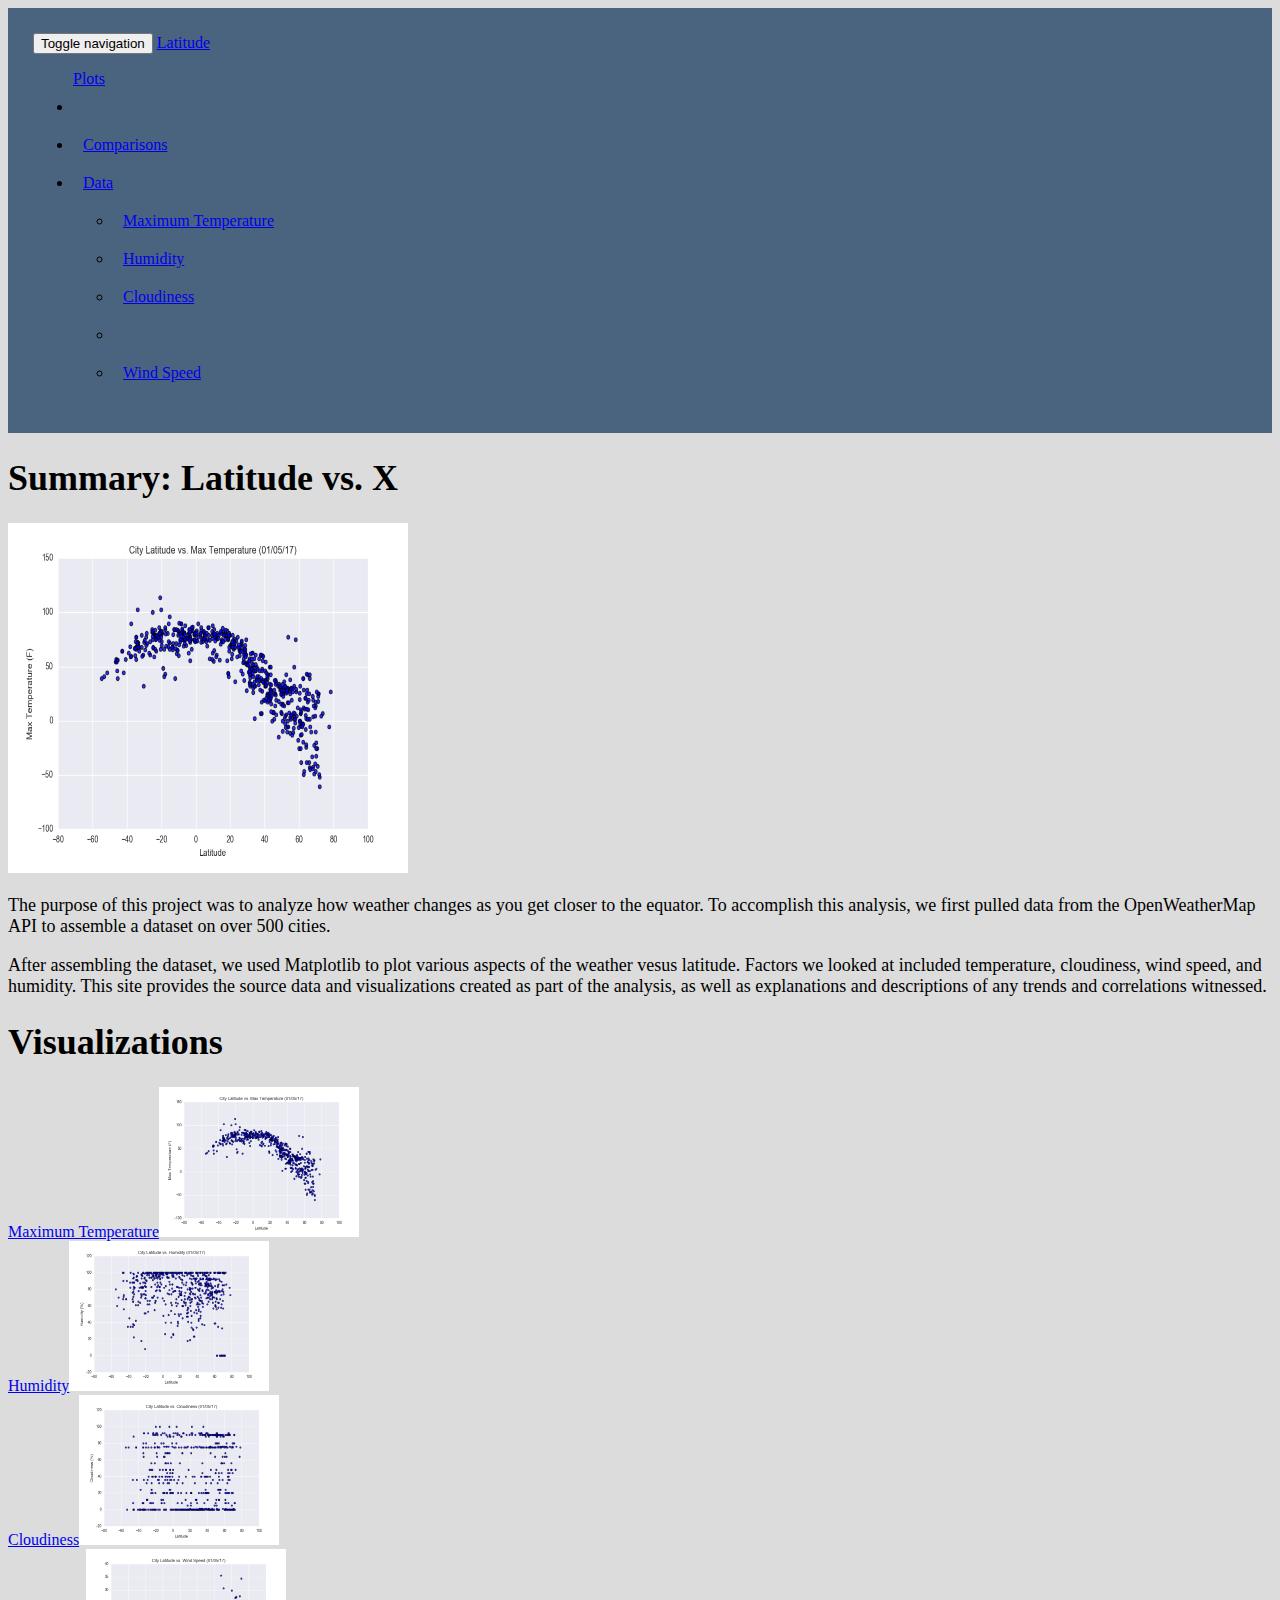
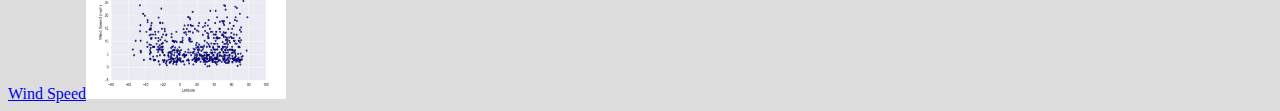
==== index.html @ 11f905ca "File upload" ====
<!DOCTYPE html>
<html lang="en-us">

<head>

    <meta charset="UTF-8">
    <title>Latitude Analysis</title>

    <link rel="stylesheet" href="style.css">
</head>

<body>

    <nav class="navbar navbar-default">
        <div class="container-fluid">

            <div class="navbar-header">
                <button type="button" class="navbar-toggle collapsed" data-toggle="collapse" data-target="#bs-example-navbar-collapse-1" aria-expanded="false">
                    <span class="sr-only">Toggle navigation</span>
                    <span class="icon-bar"></span>
                    <span class="icon-bar"></span>
                    <span class="icon-bar"></span>
                </button>
                <a class="navbar-brand" href="index.html">Latitude</a>
            </div>
        </div>

        <div class="collapse navbar-collapse" id="bs-example-navbar-collapse">

            <ul class="nav navbar-nav navbar-right">
                <a href="#" class="dropdown-toggle" data-toggle="dropdown" role="button" aria-haspopup="true" aria-expanded="false">Plots <span class="caret"></span></a>
                <li class="dropdown"></li>
                <li><a href="Comparisons.html">Comparisons</a></li>
                <li><a href="Data.html">Data</a></li>

                <ul class="dropdown-menu">
                    <li><a href="Max_temp.html">Maximum Temperature</a></li>
                    <li><a href="Humidity.html">Humidity</a></li>
                    <li><a href="Cloudiness.html">Cloudiness</a></li>
                    <li role="separator" class="divider"></li>
                    <li><a href="Wind_speed.html">Wind Speed</a></li>
                </ul>
            </ul>
        </div>

    </nav>

    <div class="container">
        <div class="row">
            <div class="col-md-1"></div>

            <div class="col-md-6">
                <h1><strong>Summary: Latitude vs. X</strong></h1>
                <img src="Resources/assets/images/max-temp.png" width="400" height="350">
                <p>The purpose of this project was to analyze how weather changes as you get closer to the equator. To accomplish this analysis, we first pulled data from the OpenWeatherMap API to assemble a dataset on over 500 cities.</p>
                <p>After assembling the dataset, we used Matplotlib to plot various aspects of the weather vesus latitude. Factors we looked at included temperature, cloudiness, wind speed, and humidity. This site provides the source data and visualizations created as part of the analysis, as well as explanations and descriptions of any trends and correlations witnessed.</p>
            </div>

            <div class="col-md-4 sidbar">
                <div class="row">
                    <div class="col-md-12">
                        <h1>Visualizations</h1>
                    </div>
                </div>

                <div class="row">
                    <div class="col-md-3">
                        <a href="Max_temp.html">Maximum Temperature<img src="Resources/assets/images/max-temp.png" width="200px" height="150px"></a>
                    </div>

                    <div class="col-md-3">
                        <a href="Humidity.html">Humidity<img src="Resources/assets/images/humid.png" width="200px" height="150px"></a>
                    </div>

                    <div class="col-md-3"></div>
                </div>

                <div class="row">
                    <div class="col-md-3">
                        <a href="Cloudiness.html">Cloudiness<img src="Resources/assets/images/cloud.png" width="200px" height="150px"></a>
                    </div>
    
                    <div class="col-md-3">
                        <a href="Wind.html">Wind Speed<img src="Resources/assets/images/wind.png" width="200px" height="150px"></a>
                    </div>
    
                    <div class="col-md-3"></div>
                </div>
            </div>
            
            <div class="col-md-1"></div>
        </div>
    </div>


</body>

</html>
---- style.css ----
body {
    background: #DCDCDC;
  }
  
  .skyblue {
    background: skyblue;
  }
  
  .box{
    padding: 10px;
    background: lightblue;
    margin-top:50px;
    margin-left:5px;
    margin-right:5px;
    margin-bottom:20px;
    align-content: center;
  }
  
  .navbar {
    margin-right: 0px;
    margin-left: 0px;
    padding: 25px;
    background: rgb(74, 99, 126);
  }
  
  .navbar li {
    display: d-block;
    padding: 10px;
    margin-right: 0px;
    margin-left: 0px;
    cursor: pointer;
  }
  h1 {
    font-size: 36px;
  }
  h2 {
    font-size: 22px;
  }
  
  p{
      font-size: 18px;
  }
  
  .c-d{color:white;
    font-size: 30px;
  }
  
  .latitude {
    color: white;
    font-family: verdana;
    font-size: 45px;
    background-color: rgb(25, 103, 155);
    border: 1px solid rgb(22, 99, 150);
      padding: 15px;
  }

  @media (max-width: 500px) {
    .navbar li {
      padding: 10px;
    }
    .box {
      margin-right: 22px;
      margin-left: 22px;
    }
    .navbar ul {
      visibility: hidden;
    }
    #nav-select {
      visibility: visible;
    }
  }
  
  .col-1 {width: 8%;}
  .col-2 {width: 17%;}
  .col-3 {width: 24%;}
  .col-4 {width: 32%;}
  .col-5 {width: 40%;}
  .col-6 {width: 50%;}
  .col-7 {width: 60%;}
  .col-8 {width: 65%;}
  .col-9 {width: 75%;}
  .col-10 {width: 82%;}
  .col-11 {width: 92%;}
  .col-12 {width: 100%;}
  
  @media only screen and (max-width: 768px) {

      [class*="col-"] {
          width: 100%;
      }
  }
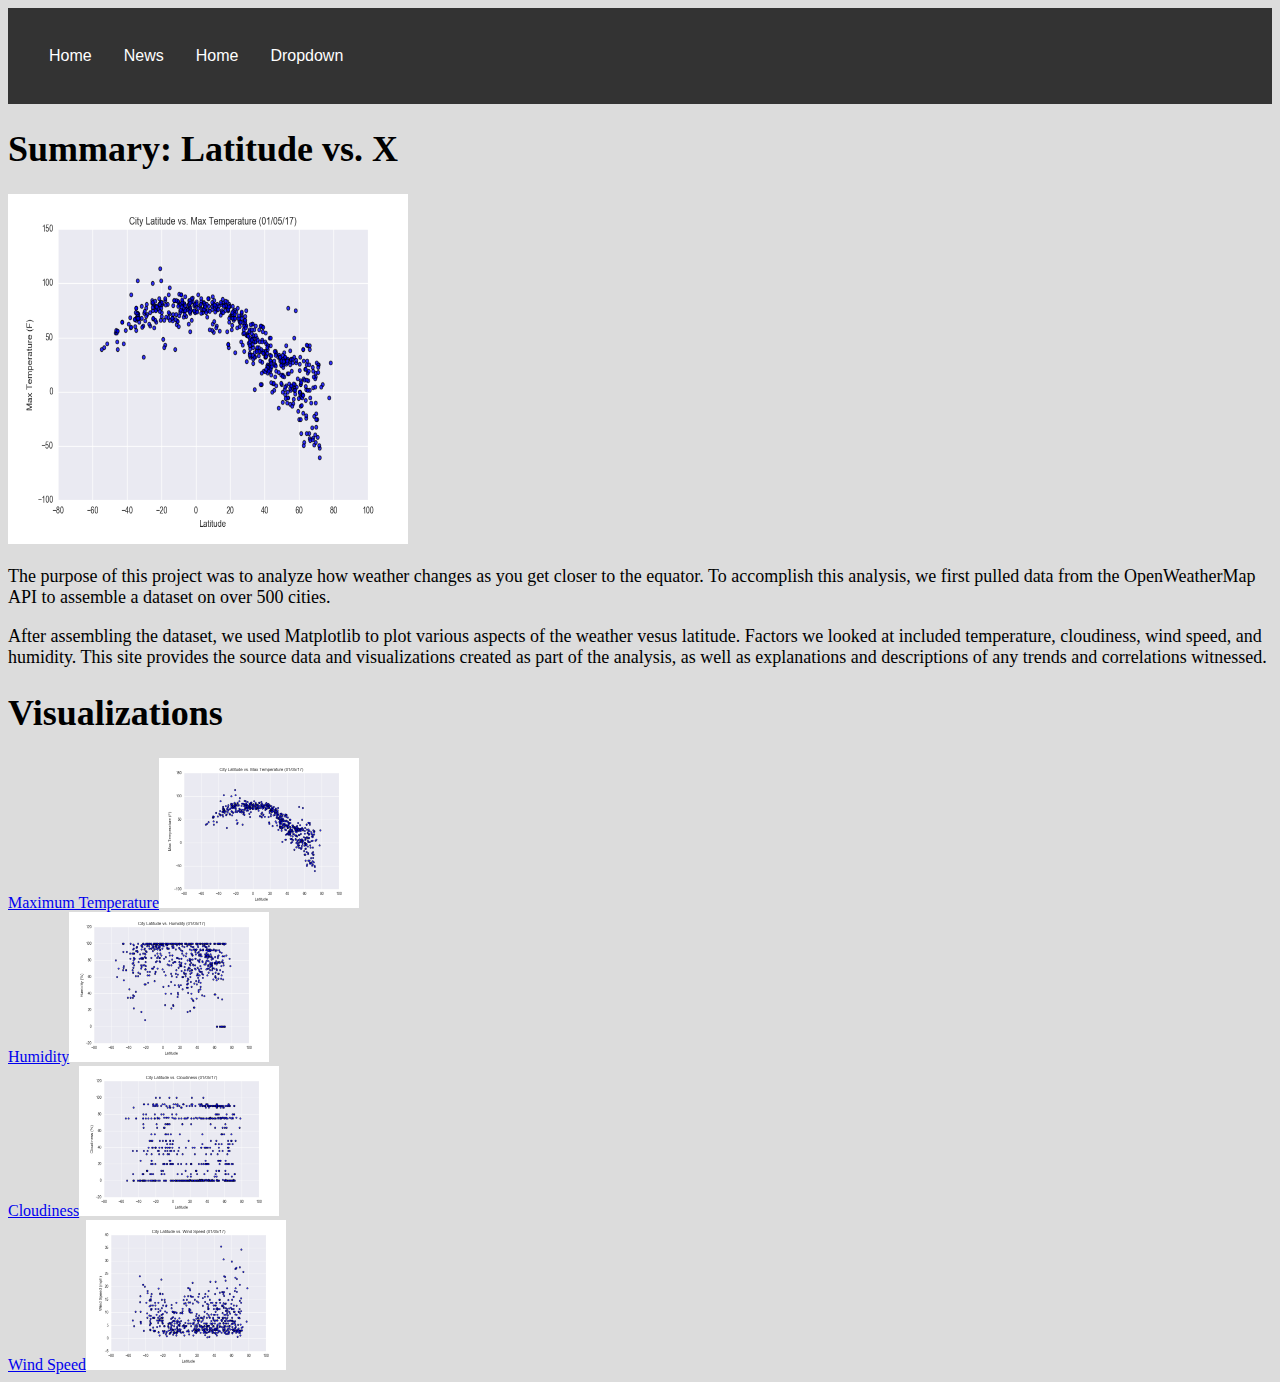
==== commit 8c1d061a: "Fixed Navbar" ====
--- a/index.html
+++ b/index.html
@@ -11,39 +11,22 @@
 
 <body>
 
-    <nav class="navbar navbar-default">
-        <div class="container-fluid">
-
-            <div class="navbar-header">
-                <button type="button" class="navbar-toggle collapsed" data-toggle="collapse" data-target="#bs-example-navbar-collapse-1" aria-expanded="false">
-                    <span class="sr-only">Toggle navigation</span>
-                    <span class="icon-bar"></span>
-                    <span class="icon-bar"></span>
-                    <span class="icon-bar"></span>
-                </button>
-                <a class="navbar-brand" href="index.html">Latitude</a>
-            </div>
-        </div>
-
-        <div class="collapse navbar-collapse" id="bs-example-navbar-collapse">
-
-            <ul class="nav navbar-nav navbar-right">
-                <a href="#" class="dropdown-toggle" data-toggle="dropdown" role="button" aria-haspopup="true" aria-expanded="false">Plots <span class="caret"></span></a>
-                <li class="dropdown"></li>
-                <li><a href="Comparisons.html">Comparisons</a></li>
-                <li><a href="Data.html">Data</a></li>
-
-                <ul class="dropdown-menu">
-                    <li><a href="Max_temp.html">Maximum Temperature</a></li>
-                    <li><a href="Humidity.html">Humidity</a></li>
-                    <li><a href="Cloudiness.html">Cloudiness</a></li>
-                    <li role="separator" class="divider"></li>
-                    <li><a href="Wind_speed.html">Wind Speed</a></li>
-                </ul>
-            </ul>
-        </div>
-
-    </nav>
+    <div class="navbar">
+        <a href="index.html">Home</a>
+        <a href="compare.html">News</a>
+        <a href="data.html">Home</a>
+        <div class="dropdown">
+          <button class="dropbtn">Dropdown 
+            <i class="fa fa-caret-down"></i>
+          </button>
+          <div class="dropdown-content">
+            <a href="Cloudiness.html">Cloudiness</a>
+            <a href="Wind.html">Wind Speed</a>
+            <a href="Max_temp.html">Maximum Temperature</a>
+            <a href="Humidity.html">Humidity</a>
+          </div>
+        </div> 
+    </div>
 
     <div class="container">
         <div class="row">
--- a/style.css
+++ b/style.css
@@ -88,4 +88,74 @@
       [class*="col-"] {
           width: 100%;
       }
-  }+  }
+
+  /* Navbar container */
+.navbar {
+  overflow: hidden;
+  background-color: #333;
+  font-family: Arial;
+}
+
+/* Links inside the navbar */
+.navbar a {
+  float: left;
+  font-size: 16px;
+  color: white;
+  text-align: center;
+  padding: 14px 16px;
+  text-decoration: none;
+}
+
+/* The dropdown container */
+.dropdown {
+  float: left;
+  overflow: hidden;
+}
+
+/* Dropdown button */
+.dropdown .dropbtn {
+  font-size: 16px; 
+  border: none;
+  outline: none;
+  color: white;
+  padding: 14px 16px;
+  background-color: inherit;
+  font-family: inherit; /* Important for vertical align on mobile phones */
+  margin: 0; /* Important for vertical align on mobile phones */
+}
+
+/* Add a red background color to navbar links on hover */
+.navbar a:hover, .dropdown:hover .dropbtn {
+  background-color: red;
+}
+
+/* Dropdown content (hidden by default) */
+.dropdown-content {
+  display: none;
+  position: absolute;
+  background-color: #f9f9f9;
+  min-width: 160px;
+  box-shadow: 0px 8px 16px 0px rgba(0,0,0,0.2);
+  z-index: 1;
+}
+
+/* Links inside the dropdown */
+.dropdown-content a {
+  float: none;
+  color: black;
+  padding: 12px 16px;
+  text-decoration: none;
+  display: block;
+  text-align: left;
+}
+
+/* Add a grey background color to dropdown links on hover */
+.dropdown-content a:hover {
+  background-color: #ddd;
+}
+
+/* Show the dropdown menu on hover */
+.dropdown:hover .dropdown-content {
+  display: block;
+}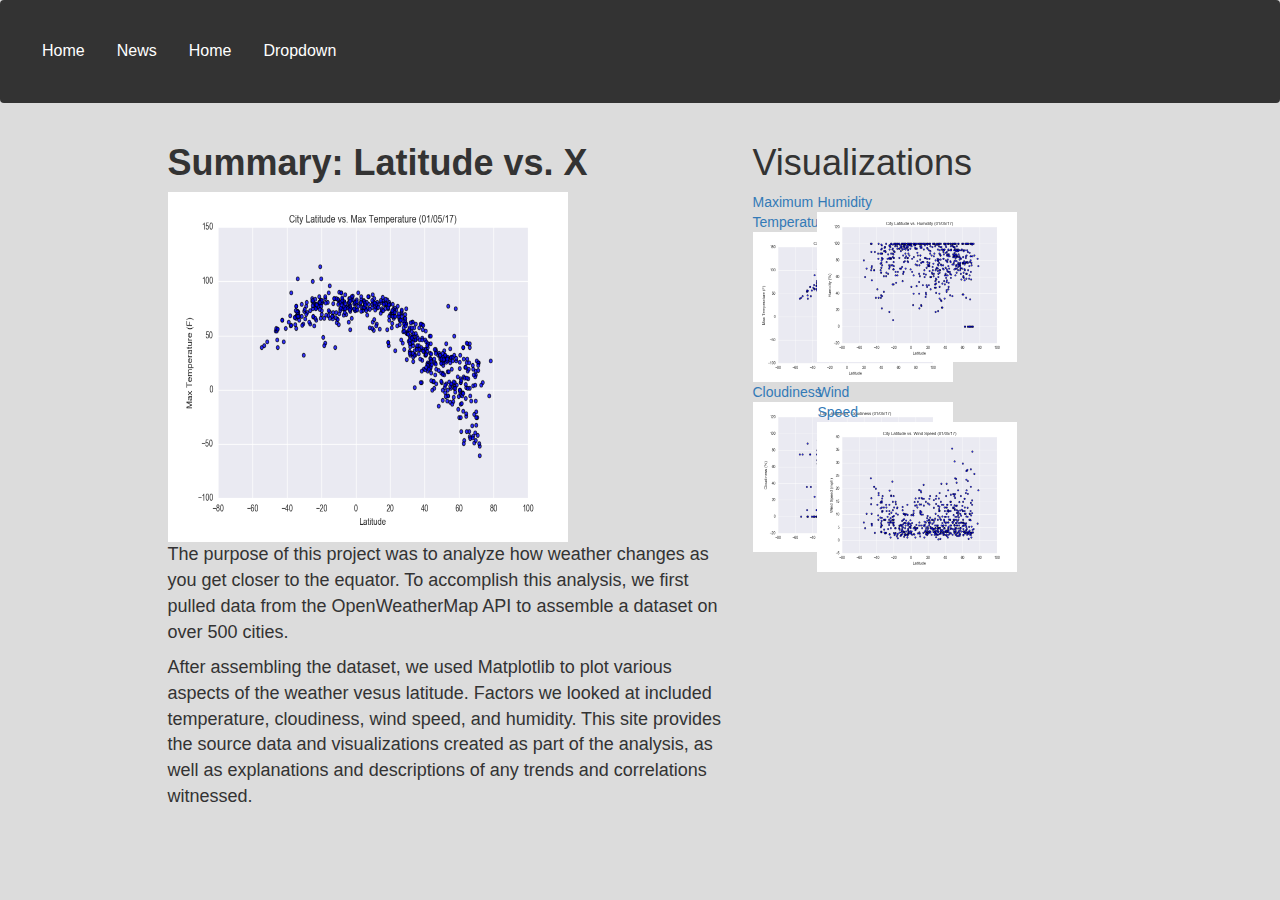
==== commit de020db6: "Updated files" ====
--- a/index.html
+++ b/index.html
@@ -6,6 +6,7 @@
     <meta charset="UTF-8">
     <title>Latitude Analysis</title>
 
+    <link rel="stylesheet" href="https://maxcdn.bootstrapcdn.com/bootstrap/3.3.7/css/bootstrap.min.css" integrity="sha384-BVYiiSIFeK1dGmJRAkycuHAHRg32OmUcww7on3RYdg4Va+PmSTsz/K68vbdEjh4u" crossorigin="anonymous">
     <link rel="stylesheet" href="style.css">
 </head>
 
@@ -39,35 +40,33 @@
                 <p>After assembling the dataset, we used Matplotlib to plot various aspects of the weather vesus latitude. Factors we looked at included temperature, cloudiness, wind speed, and humidity. This site provides the source data and visualizations created as part of the analysis, as well as explanations and descriptions of any trends and correlations witnessed.</p>
             </div>
 
-            <div class="col-md-4 sidbar">
+            <div class="col-md-4">
                 <div class="row">
-                    <div class="col-md-12">
+                    <div class="col-md-4">
                         <h1>Visualizations</h1>
                     </div>
                 </div>
 
                 <div class="row">
-                    <div class="col-md-3">
+                    <div class="col-sm-6 col-md-2">
                         <a href="Max_temp.html">Maximum Temperature<img src="Resources/assets/images/max-temp.png" width="200px" height="150px"></a>
                     </div>
 
-                    <div class="col-md-3">
+                    <div class="col-sm-6 col-md-2">
                         <a href="Humidity.html">Humidity<img src="Resources/assets/images/humid.png" width="200px" height="150px"></a>
                     </div>
 
-                    <div class="col-md-3"></div>
                 </div>
 
                 <div class="row">
-                    <div class="col-md-3">
+                    <div class="col-sm-6 col-md-2">
                         <a href="Cloudiness.html">Cloudiness<img src="Resources/assets/images/cloud.png" width="200px" height="150px"></a>
                     </div>
     
-                    <div class="col-md-3">
+                    <div class="col-sm-6 col-md-3">
                         <a href="Wind.html">Wind Speed<img src="Resources/assets/images/wind.png" width="200px" height="150px"></a>
                     </div>
-    
-                    <div class="col-md-3"></div>
+
                 </div>
             </div>
             
--- a/style.css
+++ b/style.css
@@ -1,96 +1,60 @@
 body {
-    background: #DCDCDC;
+  background: #DCDCDC;
+}
+  
+.skyblue {
+  background: skyblue;
+}
+  
+.box{
+  padding: 10px;
+  background: lightblue;
+  margin-top:50px;
+  margin-left:5px;
+  margin-right:5px;
+  margin-bottom:20px;
+  align-content: center;
+}
+  
+.navbar {
+  margin-right: 0px;
+  margin-left: 0px;
+  padding: 25px;
+  background: rgb(74, 99, 126);
+}
+  
+.navbar li {
+  display: d-block;
+  padding: 10px;
+  margin-right: 0px;
+  margin-left: 0px;
+  cursor: pointer;
+}
+h1 {
+  font-size: 36px;
+  }
+h2 {
+  font-size: 22px;
   }
   
-  .skyblue {
-    background: skyblue;
-  }
+p{
+  font-size: 18px;
+}
   
-  .box{
-    padding: 10px;
-    background: lightblue;
-    margin-top:50px;
-    margin-left:5px;
-    margin-right:5px;
-    margin-bottom:20px;
-    align-content: center;
-  }
+.c-d{color:white;
+    font-size: 30px;
+}
   
-  .navbar {
-    margin-right: 0px;
-    margin-left: 0px;
-    padding: 25px;
-    background: rgb(74, 99, 126);
-  }
-  
-  .navbar li {
-    display: d-block;
-    padding: 10px;
-    margin-right: 0px;
-    margin-left: 0px;
-    cursor: pointer;
-  }
-  h1 {
-    font-size: 36px;
-  }
-  h2 {
-    font-size: 22px;
-  }
-  
-  p{
-      font-size: 18px;
-  }
-  
-  .c-d{color:white;
-    font-size: 30px;
-  }
-  
-  .latitude {
-    color: white;
-    font-family: verdana;
-    font-size: 45px;
-    background-color: rgb(25, 103, 155);
-    border: 1px solid rgb(22, 99, 150);
-      padding: 15px;
-  }
+.latitude {
+  color: white;
+  font-family: verdana;
+  font-size: 45px;
+  background-color: rgb(25, 103, 155);
+  border: 1px solid rgb(22, 99, 150);
+  padding: 15px;
+}
 
-  @media (max-width: 500px) {
-    .navbar li {
-      padding: 10px;
-    }
-    .box {
-      margin-right: 22px;
-      margin-left: 22px;
-    }
-    .navbar ul {
-      visibility: hidden;
-    }
-    #nav-select {
-      visibility: visible;
-    }
-  }
-  
-  .col-1 {width: 8%;}
-  .col-2 {width: 17%;}
-  .col-3 {width: 24%;}
-  .col-4 {width: 32%;}
-  .col-5 {width: 40%;}
-  .col-6 {width: 50%;}
-  .col-7 {width: 60%;}
-  .col-8 {width: 65%;}
-  .col-9 {width: 75%;}
-  .col-10 {width: 82%;}
-  .col-11 {width: 92%;}
-  .col-12 {width: 100%;}
-  
-  @media only screen and (max-width: 768px) {
-
-      [class*="col-"] {
-          width: 100%;
-      }
-  }
-
-  /* Navbar container */
+/* Navbar container */
 .navbar {
   overflow: hidden;
   background-color: #333;
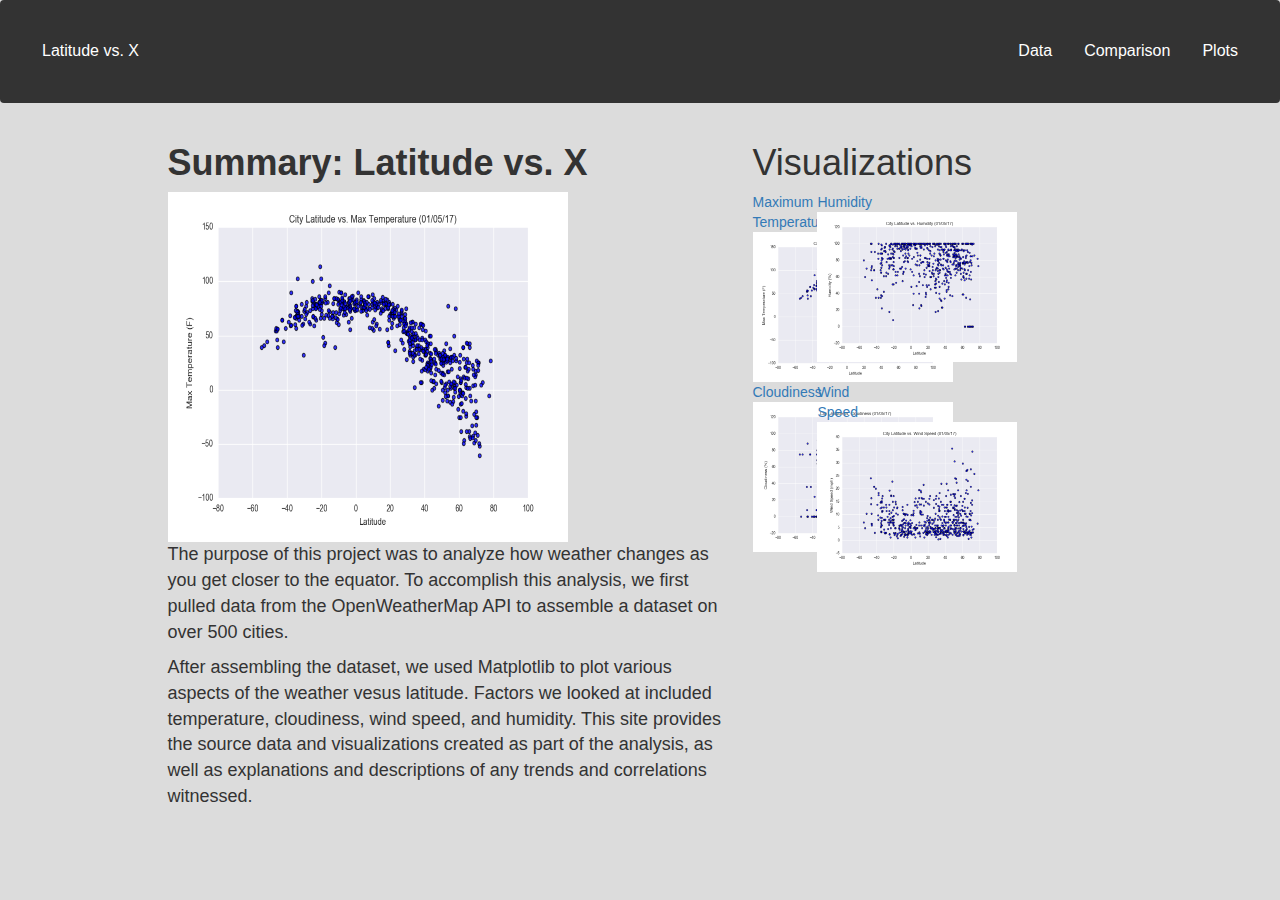
==== commit 38b7061f: "Troubleshooting" ====
--- a/index.html
+++ b/index.html
@@ -8,25 +8,26 @@
 
     <link rel="stylesheet" href="https://maxcdn.bootstrapcdn.com/bootstrap/3.3.7/css/bootstrap.min.css" integrity="sha384-BVYiiSIFeK1dGmJRAkycuHAHRg32OmUcww7on3RYdg4Va+PmSTsz/K68vbdEjh4u" crossorigin="anonymous">
     <link rel="stylesheet" href="style.css">
+    <script src="https://code.jquery.com/jquery-3.3.1.slim.min.js" integrity="sha384-q8i/X+965DzO0rT7abK41JStQIAqVgRVzpbzo5smXKp4YfRvH+8abtTE1Pi6jizo" crossorigin="anonymous"></script>
+    <script src="https://cdnjs.cloudflare.com/ajax/libs/popper.js/1.14.3/umd/popper.min.js" integrity="sha384-ZMP7rVo3mIykV+2+9J3UJ46jBk0WLaUAdn689aCwoqbBJiSnjAK/l8WvCWPIPm49" crossorigin="anonymous"></script>
+    <script src="https://stackpath.bootstrapcdn.com/bootstrap/4.1.1/js/bootstrap.min.js" integrity="sha384-smHYKdLADwkXOn1EmN1qk/HfnUcbVRZyYmZ4qpPea6sjB/pTJ0euyQp0Mk8ck+5T" crossorigin="anonymous"></script>
 </head>
 
 <body>
 
     <div class="navbar">
-        <a href="index.html">Home</a>
-        <a href="compare.html">News</a>
-        <a href="data.html">Home</a>
-        <div class="dropdown">
-          <button class="dropbtn">Dropdown 
-            <i class="fa fa-caret-down"></i>
-          </button>
-          <div class="dropdown-content">
+        <a class="topnav-left" href="index.html">Latitude vs. X</a>
+        <div class="dropdown topnav-right">
+          <button onclick="myFunction()" class="dropbtn">Plots</button>
+          <div id="myDropdown" class="dropdown-content">
             <a href="Cloudiness.html">Cloudiness</a>
             <a href="Wind.html">Wind Speed</a>
             <a href="Max_temp.html">Maximum Temperature</a>
             <a href="Humidity.html">Humidity</a>
           </div>
         </div> 
+        <a class="topnav-right" href="compare.html">Comparison</a>
+        <a class="topnav-right" href="data.html">Data</a>
     </div>
 
     <div class="container">
--- a/style.css
+++ b/style.css
@@ -63,7 +63,6 @@
 
 /* Links inside the navbar */
 .navbar a {
-  float: left;
   font-size: 16px;
   color: white;
   text-align: center;
@@ -122,4 +121,14 @@
 /* Show the dropdown menu on hover */
 .dropdown:hover .dropdown-content {
   display: block;
+}
+
+/* Right-aligned section inside the top navigation */
+.topnav-right {
+  float: right;
+}
+
+/* Left-aligned section inside the top navigation */
+.topnav-left {
+  float: left;
 }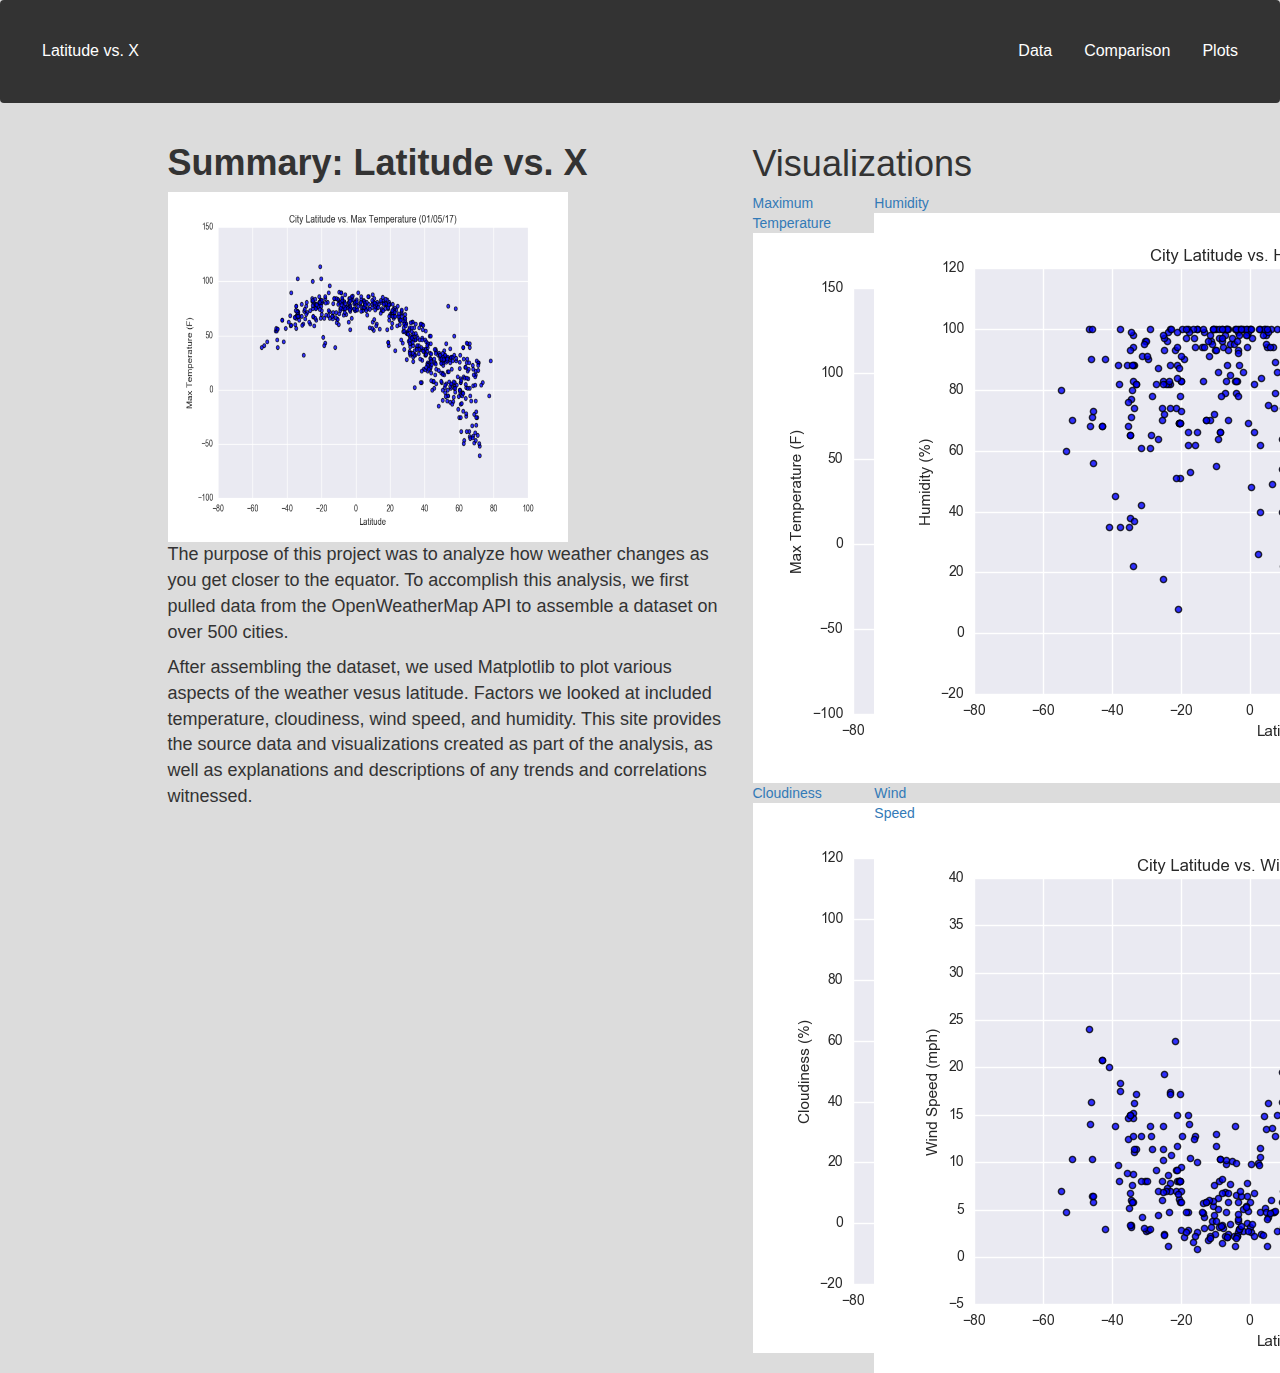
==== commit c2e573c5: "More troubleshooting" ====
--- a/index.html
+++ b/index.html
@@ -41,37 +41,42 @@
                 <p>After assembling the dataset, we used Matplotlib to plot various aspects of the weather vesus latitude. Factors we looked at included temperature, cloudiness, wind speed, and humidity. This site provides the source data and visualizations created as part of the analysis, as well as explanations and descriptions of any trends and correlations witnessed.</p>
             </div>
 
-            <div class="col-md-4">
+            <div class="col-md-1"></div>
+
+            <div class="col-md-5">
                 <div class="row">
-                    <div class="col-md-4">
+                    <div class="col-md-5">
                         <h1>Visualizations</h1>
                     </div>
                 </div>
 
                 <div class="row">
                     <div class="col-sm-6 col-md-2">
-                        <a href="Max_temp.html">Maximum Temperature<img src="Resources/assets/images/max-temp.png" width="200px" height="150px"></a>
+                        <a href="Max_temp.html">Maximum Temperature<img src="Resources/assets/images/max-temp.png"></a>
                     </div>
 
+                    <div class="col-md-1"></div>
+
                     <div class="col-sm-6 col-md-2">
-                        <a href="Humidity.html">Humidity<img src="Resources/assets/images/humid.png" width="200px" height="150px"></a>
+                        <a href="Humidity.html">Humidity<img src="Resources/assets/images/humid.png"></a>
                     </div>
 
                 </div>
 
                 <div class="row">
                     <div class="col-sm-6 col-md-2">
-                        <a href="Cloudiness.html">Cloudiness<img src="Resources/assets/images/cloud.png" width="200px" height="150px"></a>
+                        <a href="Cloudiness.html">Cloudiness<img src="Resources/assets/images/cloud.png"></a>
                     </div>
-    
-                    <div class="col-sm-6 col-md-3">
-                        <a href="Wind.html">Wind Speed<img src="Resources/assets/images/wind.png" width="200px" height="150px"></a>
+
+                    <div class="col-md-1"></div>
+
+                    <div class="col-sm-6 col-md-2">
+                        <a href="Wind.html">Wind Speed<img src="Resources/assets/images/wind.png"></a>
                     </div>
 
                 </div>
             </div>
             
-            <div class="col-md-1"></div>
         </div>
     </div>
 
